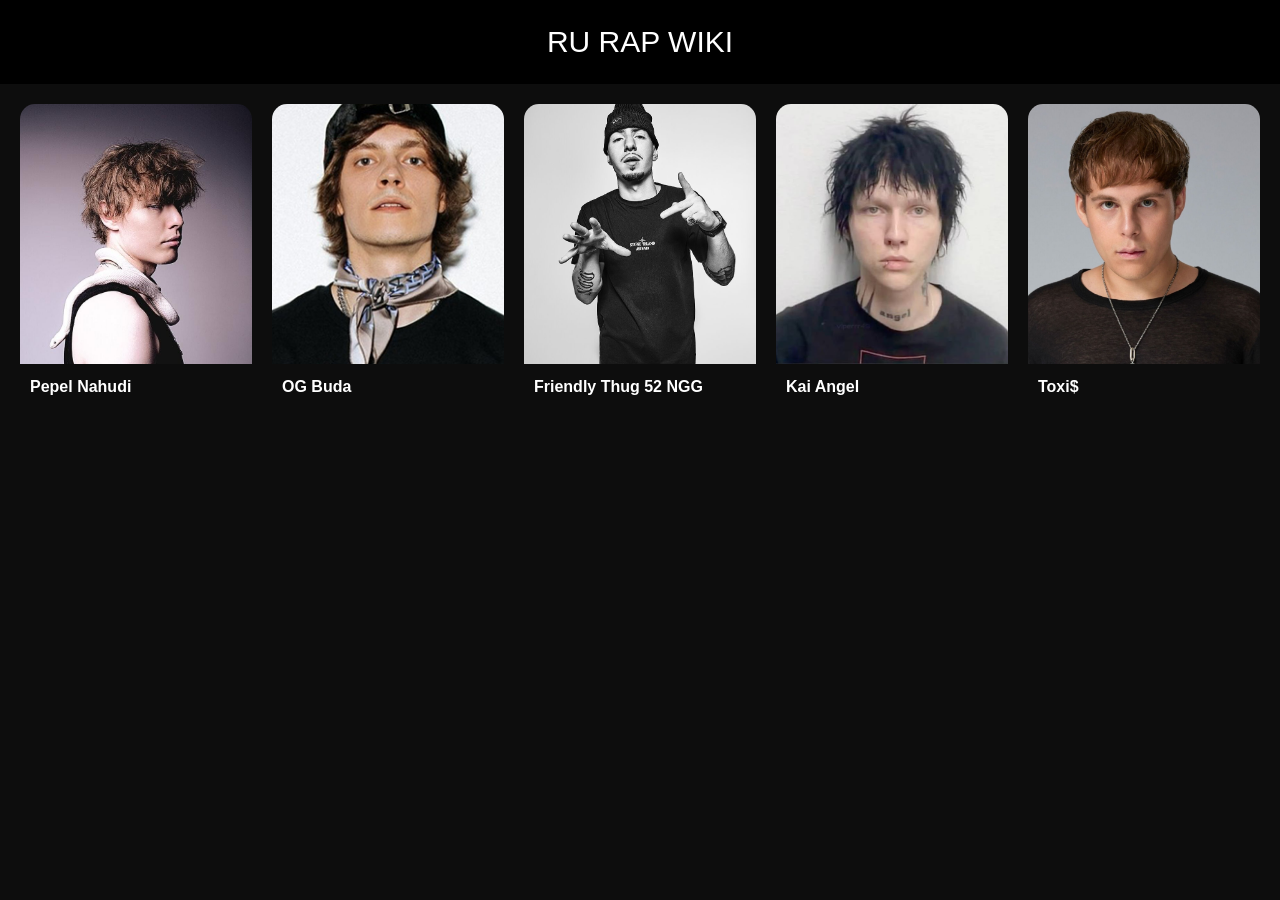
==== index.html @ e0c227f9 "Добавление сайта" ====
<!DOCTYPE html>
<html lang="ru">
<head>
<meta charset="UTF-8">
<title>RU RAP WIKI</title>
<link rel="stylesheet" href="style.css">
</head>
<body>

<header>RU RAP WIKI</header>

<div class="grid">

<div class="card" onclick="goTo('pepel')">
    <img src="img1.jpg">
    <div class="card-title">Pepel Nahudi</div>
</div>

<div class="card" onclick="goTo('buda')">
    <img src="img2.jpg">
    <div class="card-title">OG Buda</div>
</div>

<div class="card" onclick="goTo('thug')">
    <img src="img3.jpg">
    <div class="card-title">Friendly Thug 52 NGG</div>
</div>

<div class="card" onclick="goTo('kai')">
    <img src="img4.jpg">
    <div class="card-title">Kai Angel</div>
</div>

<div class="card" onclick="goTo('toxi')">
    <img src="img5.jpg">
    <div class="card-title">Toxi$</div>
</div>

</div>

<script src="script.js"></script>
</body>
</html>
---- style.css ----
body {
    margin: 0;
    font-family: Arial;
    background: #0d0d0d;
    color: white;
}

header {
    text-align: center;
    padding: 25px;
    font-size: 30px;
    background: black;
}

.grid {
    display: grid;
    grid-template-columns: repeat(auto-fit, minmax(220px, 1fr));
    gap: 20px;
    padding: 20px;
}

.card {
    cursor: pointer;
    border-radius: 15px;
    overflow: hidden;
    transition: 0.3s;
}

.card img {
    width: 100%;
    height: 260px;
    object-fit: cover;
}

.card:hover {
    transform: scale(1.05);
}

.card-title {
    padding: 10px;
    font-weight: bold;
}

.artist-page {
    padding: 30px;
    max-width: 800px;
    margin: auto;
}

.artist-page img {
    width: 100%;
    border-radius: 15px;
}

.buttons {
    margin-top: 20px;
}

.btn {
    padding: 12px 15px;
    margin-right: 10px;
    border: none;
    cursor: pointer;
    border-radius: 8px;
    display: inline-flex;
    align-items: center;
    gap: 8px;
    font-weight: bold;
}

.listen {
    background: #ff0055;
    color: white;
}

.back {
    display: block;
    padding: 15px;
}

.albums {
    display: flex;
    flex-direction: column;
    gap: 15px;
    margin-top: 20px;
}

.album {
    display: flex;
    align-items: center;
    gap: 15px;
    background: #111;
    padding: 10px;
    border-radius: 10px;
    transition: 0.2s;
}

.album:hover {
    transform: scale(1.03);
}

.album img {
    width: 70px;
    height: 70px;
    border-radius: 8px;
    object-fit: cover;
}

.social {
    background: #222;
}

.btn i {
    font-size: 16px;
}
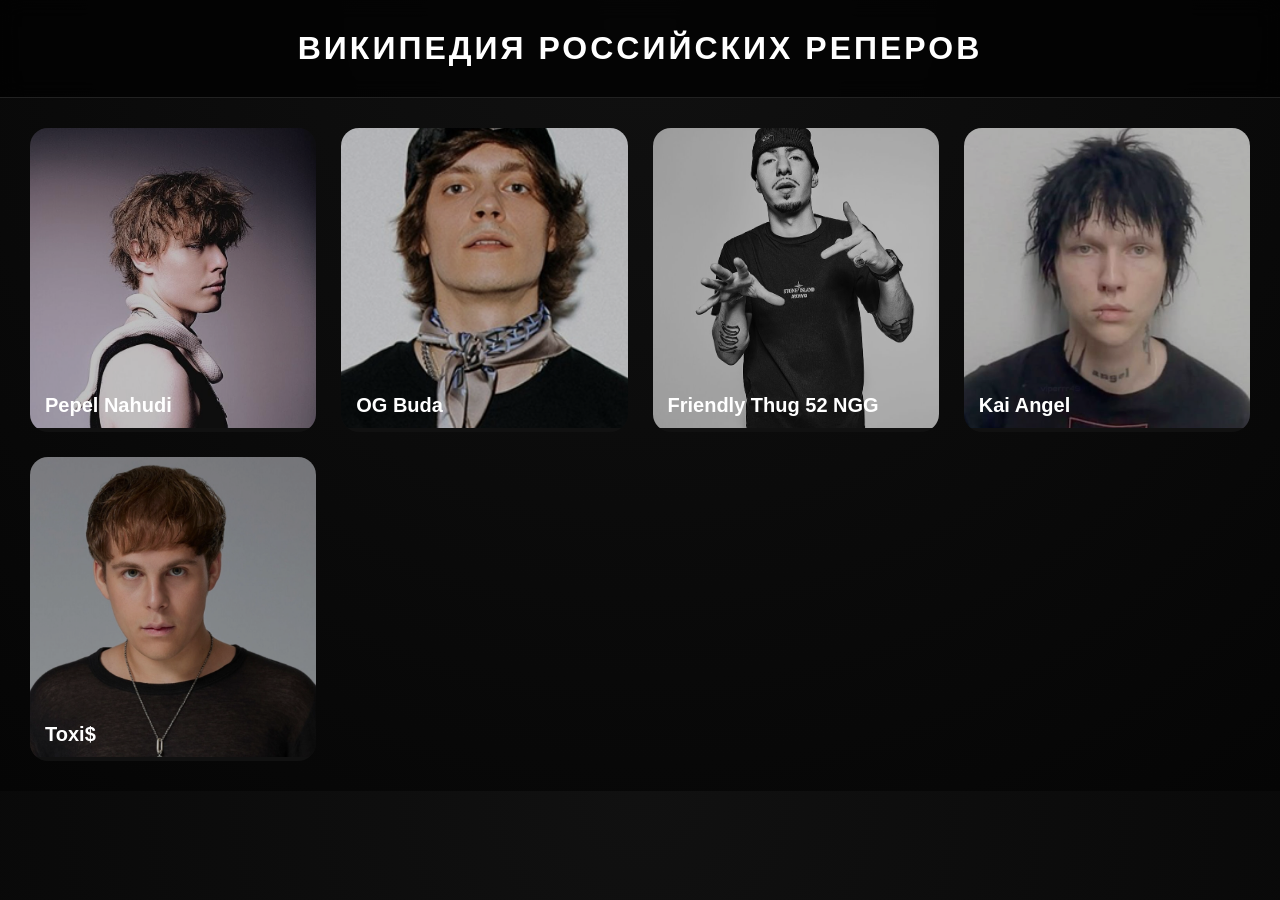
==== commit 8386fd51: "Add files via upload" ====
--- a/index.html
+++ b/index.html
@@ -7,7 +7,7 @@
 </head>
 <body>
 
-<header>RU RAP WIKI</header>
+<header>ВИКИПЕДИЯ РОССИЙСКИХ РЕПЕРОВ</header>
 
 <div class="grid">
 
--- a/style.css
+++ b/style.css
@@ -1,88 +1,145 @@
+/* ОСНОВА */
 body {
     margin: 0;
-    font-family: Arial;
-    background: #0d0d0d;
-    color: white;
-}
-
+    font-family: 'Arial', sans-serif;
+    background: radial-gradient(circle at top, #111, #050505);
+    color: white;
+    opacity: 0;
+    transition: opacity 0.5s ease;
+}
+
+body.loaded {
+    opacity: 1;
+}
+
+body.fade-out {
+    opacity: 0;
+}
+
+.fade-in {
+    opacity: 0;
+    transform: translateY(20px);
+    animation: fadeUp 0.6s ease forwards;
+}
+
+@keyframes fadeUp {
+    to {
+        opacity: 1;
+        transform: translateY(0);
+    }
+}
+
+/* HEADER */
 header {
     text-align: center;
-    padding: 25px;
-    font-size: 30px;
-    background: black;
-}
-
+    padding: 30px;
+    font-size: 32px;
+    font-weight: bold;
+    letter-spacing: 3px;
+    background: rgba(0,0,0,0.7);
+    backdrop-filter: blur(10px);
+    border-bottom: 1px solid #222;
+}
+
+/* GRID */
 .grid {
     display: grid;
-    grid-template-columns: repeat(auto-fit, minmax(220px, 1fr));
-    gap: 20px;
-    padding: 20px;
-}
-
+    grid-template-columns: repeat(auto-fit, minmax(230px, 1fr));
+    gap: 25px;
+    padding: 30px;
+}
+
+/* CARD */
 .card {
+    position: relative;
     cursor: pointer;
-    border-radius: 15px;
+    border-radius: 18px;
     overflow: hidden;
-    transition: 0.3s;
+    transition: 0.4s;
+    background: #111;
 }
 
 .card img {
     width: 100%;
-    height: 260px;
+    height: 300px;
     object-fit: cover;
-}
-
+    transition: 0.4s;
+    filter: brightness(0.75);
+}
+
+/* ГЛАВНЫЙ ЭФФЕКТ */
 .card:hover {
-    transform: scale(1.05);
-}
-
+    transform: translateY(-10px) scale(1.02);
+}
+
+.card:hover img {
+    transform: scale(1.1);
+    filter: brightness(1);
+}
+
+/* ГРАДИЕНТ СНИЗУ */
+.card::after {
+    content: "";
+    position: absolute;
+    bottom: 0;
+    width: 100%;
+    height: 50%;
+    background: linear-gradient(to top, rgba(0,0,0,0.9), transparent);
+}
+
+/* ИМЯ */
 .card-title {
-    padding: 10px;
+    position: absolute;
+    bottom: 15px;
+    left: 15px;
     font-weight: bold;
-}
+    font-size: 20px;
+    z-index: 2;
+}
+
+/* ==== СТРАНИЦА АРТИСТА ==== */
 
 .artist-page {
-    padding: 30px;
-    max-width: 800px;
-    margin: auto;
-}
-
+    max-width: 900px;
+    margin: 40px auto;
+    padding: 25px;
+    background: rgba(15,15,15,0.8);
+    border-radius: 20px;
+    backdrop-filter: blur(10px);
+    box-shadow: 0 0 30px rgba(0,0,0,0.5);
+}
+
+/* УМЕНЬШИЛИ ФОТКУ */
 .artist-page img {
-    width: 100%;
+    width: 220px;
     border-radius: 15px;
-}
-
-.buttons {
-    margin-top: 20px;
-}
-
-.btn {
-    padding: 12px 15px;
-    margin-right: 10px;
-    border: none;
-    cursor: pointer;
-    border-radius: 8px;
-    display: inline-flex;
-    align-items: center;
-    gap: 8px;
-    font-weight: bold;
-}
-
-.listen {
-    background: #ff0055;
-    color: white;
-}
-
-.back {
     display: block;
-    padding: 15px;
-}
+    margin-bottom: 20px;
+}
+
+/* ТЕКСТ */
+.artist-page p {
+    line-height: 1.6;
+    color: #ccc;
+}
+
+/* ЗАГОЛОВКИ */
+.artist-page h1 {
+    margin-top: 0;
+}
+
+.artist-page h2 {
+    margin-top: 30px;
+    color: #ff0055;
+}
+
+/* ==== ДИСКОГРАФИЯ ==== */
 
 .albums {
     display: flex;
     flex-direction: column;
     gap: 15px;
-    margin-top: 20px;
+    margin-top: 15px;
 }
 
 .album {
@@ -90,26 +147,93 @@
     align-items: center;
     gap: 15px;
     background: #111;
-    padding: 10px;
-    border-radius: 10px;
-    transition: 0.2s;
+    padding: 12px;
+    border-radius: 12px;
+    transition: 0.3s;
+    border: 1px solid #222;
 }
 
 .album:hover {
     transform: scale(1.03);
+    border-color: #ff0055;
 }
 
 .album img {
-    width: 70px;
-    height: 70px;
+    width: 65px;
+    height: 65px;
     border-radius: 8px;
     object-fit: cover;
 }
 
-.social {
-    background: #222;
-}
-
+/* ==== КНОПКИ ==== */
+
+.buttons {
+    margin-top: 25px;
+}
+
+.btn {
+    padding: 12px 16px;
+    margin-right: 10px;
+    border: none;
+    cursor: pointer;
+    border-radius: 10px;
+    display: inline-flex;
+    align-items: center;
+    gap: 8px;
+    font-weight: bold;
+    transition: 0.25s;
+}
+
+/* СЛУШАТЬ */
+.listen {
+    background: linear-gradient(45deg, #ff0055, #ff3366);
+    color: white;
+}
+
+.listen:hover {
+    transform: scale(1.05);
+}
+
+/* TELEGRAM */
+.tg {
+    background: #0088cc;
+    color: white;
+}
+
+.tg:hover {
+    background: #00aaff;
+}
+
+/* YOUTUBE */
+.yt {
+    background: #ff0000;
+    color: white;
+}
+
+.yt:hover {
+    background: #ff3333;
+}
+
+/* ==== КНОПКА НАЗАД ==== */
+
+.back {
+    display: inline-block;
+    margin: 20px;
+    padding: 10px 15px;
+    background: #111;
+    border-radius: 10px;
+    text-decoration: none;
+    color: white;
+    border: 1px solid #333;
+    transition: 0.3s;
+}
+
+.back:hover {
+    background: #ff0055;
+    border-color: #ff0055;
+}
+
+/* ИКОНКИ */
 .btn i {
     font-size: 16px;
 }
